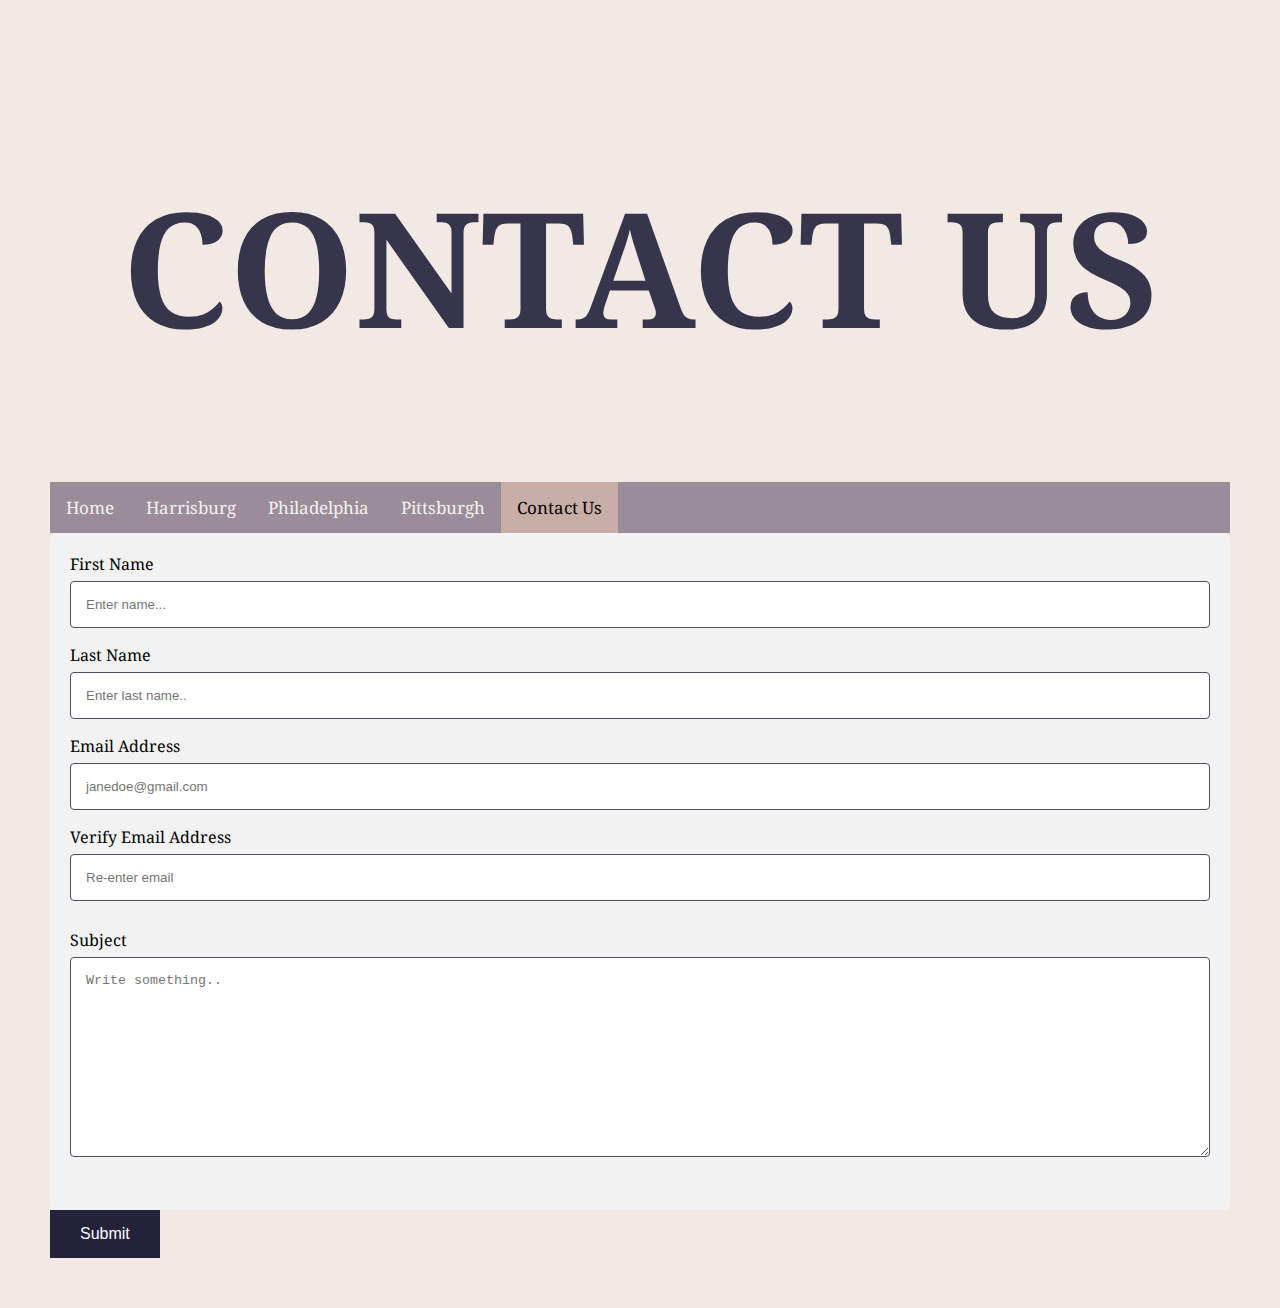
==== Contact.html @ 27f85c90 "Add files via upload" ====
<!DOCTYPE html>
<html lang="en">
<head>
    <meta charset="UTF-8">
    <meta name="viewport" content="width= , initial-scale=1.0">
    <title>Pennsylvania</title>
    <link rel ="stylesheet" href="style.css"/>
    <script src="script.js" defer></script>
</head>
<body>
    <h1> CONTACT US </h1>
    <div class="topnav">
        <a href="index.html"> Home</a>
        <a href="Harrisburg.html">Harrisburg</a>
        <a href="Philadelphia.html">Philadelphia</a>
        <a href="Pittsburgh.html">Pittsburgh</a>
        <a class="active" href="Contact.html">Contact Us</a>
    </div>
   <div class ="container">
    <form action="contact_page.php">
        <label for="fname">First Name</label>
        <input type="text" id="fname" name="firstname" placeholder="Enter name...">
        
        <label for="lname">Last Name</label>
        <input type="text" id="lname" name="lastname" placeholder="Enter last name..">
        
        <label for ="email">Email Address</label>
        <input type="text" id="email" name="emailaddress" placeholder="janedoe@gmail.com"
        
        <label for ="Verificationemail">Verify Email Address</label>
        <input type="text" id="veremail" name="Verifyemailaddress" placeholder="Re-enter email"
        
        <p></p>
    
        <label for="subject">Subject</label>
        <textarea id="subject" name="subject" placeholder="Write something.." style="height:200px"></textarea>
    </form>
   <div>
    <p></p>
   </div>
    </div>
        <div>
       <button type="submit"> Submit </button>
    
   </div>

</body>
</html>
---- style.css ----
@import url('https://fonts.googleapis.com/css2?family=Noto+Serif&display=swap');

@viewport {
    width: device-width;
    zoom: 1.0;
}

h1 {
    color: #22223B;
    font-size: 10rem;
    text-align: center;
    opacity: 0.9;

}
.topnav {
    background-color: #9A8C98;
    overflow: hidden;
}

.topnav a {
    float: left;
    color: #f2f2f2;
    text-align: center;
    padding: 14px 16px;
    text-decoration: none;
    font-size: 17px;
}

.topnav a:hover {
    background-color: #4A4E69;
    color: black;
}

.topnav a.active {
    background-color: #C9ADA7;
    color: black;
}

body {
    background-color: #F2E9E4;
    display: flex;
    flex-direction: column;
    font-family: "NOTO SERIF", serif;
    margin: 50px;
    min-height: 100vh;
    align-items: normal;
}

.pennsylvania{
    max-width: 100%;
    height: auto;
    
}

p {
    font-size:20px;
    text-align: justify;
    line-height: 1.5;
   
}

.slide-content{
    margin: 0 40px;
}
.card{
    width: 260px;
    height: 500px;
    border-radius: 25px;
    background-color: #FFF;
    float: left;
    margin: 0 15px 15px 0;
}


.image-content, 
.card-content{
    display: flex;
    flex-direction: column;
    align-items: center;
    padding: 10px 14px;
}

.image-content{
    position: relative;
    row-gap: 5px;
}
.overlay{
    position: absolute;
    left:0;
    top:0;
    height: 200px;
    width: 100%;
    background: #22223B;
    border-radius: 25px 25px 0 25px;

}
.card-img{
    position: relative;
    height: 150px;
    width: 150px;
    border-radius: 50%;
    background: #FFF;
    padding: 3px;
}

.card-img .card-img{
    height: 100%;
    width: 100%;
    object-fit: cover;
    border-radius: 50%;
    border: 4px solid #22223B;
   
}

.name{
    font-size:18px;
    font-weight: 500;
    color: #333;
}

.description{
    font-size: 14px;
    color: #707070;
    text-align: center;
}


table{
table-layout: fixed;
width: 100%;
padding-top: 15px
}

table, th, td{
    border: 2px solid;

}
th,td{
    padding: 20px;
}

input[type=text], select, textarea {
    width: 100%; 
    padding: 15px;
    border: 1px solid #4A4E69;
    border-radius: 4px; 
    box-sizing: border-box; 
    margin-top: 6px; 
    margin-bottom: 16px; 
    resize: vertical 
}

button{
    background-color: #22223B ;
    color: white;
    border: none;
    padding: 15px 30px;
    text-align: center;
    text-decoration: none;
    display: inline-block;
    font-size: 16px;
    cursor: pointer;
}
  
  .container {
    border-radius: 5px;
    background-color: #f2f2f2;
    padding: 20px;
  }

p{
    font-size: 12px;
}
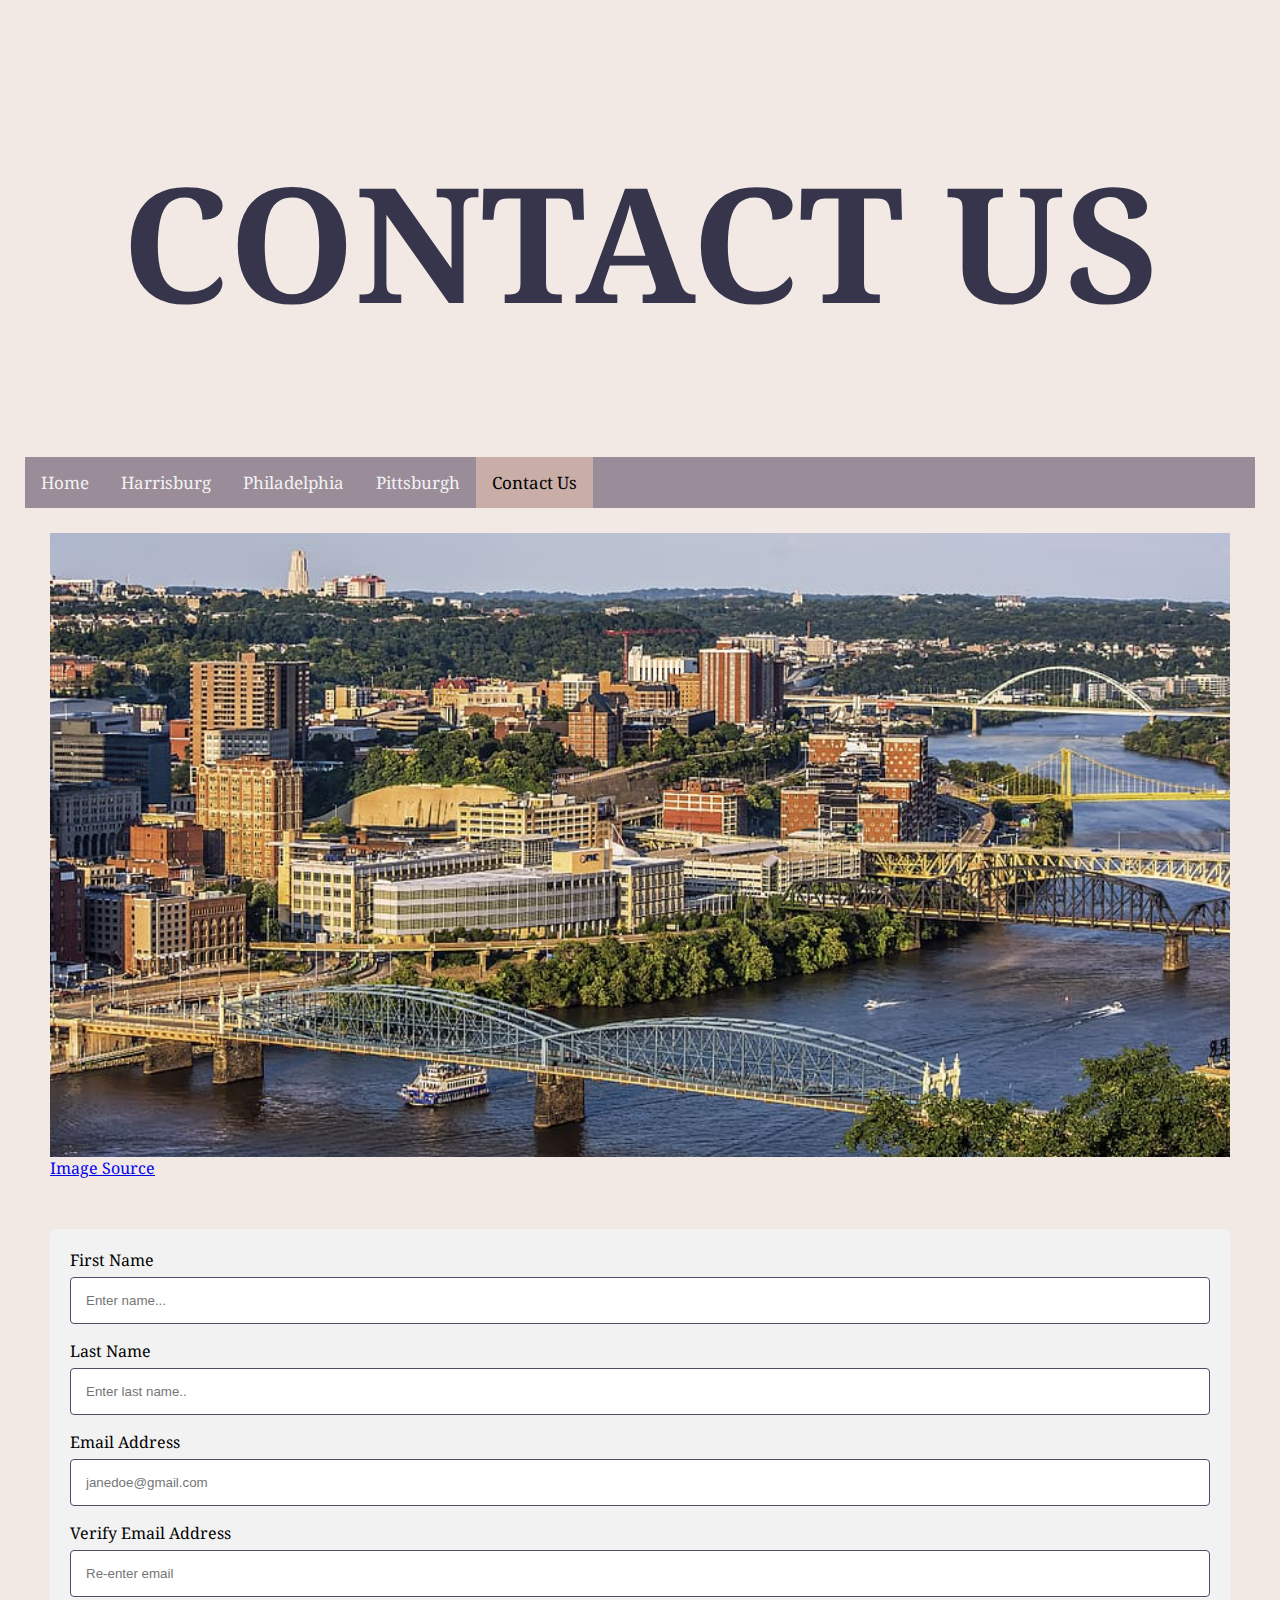
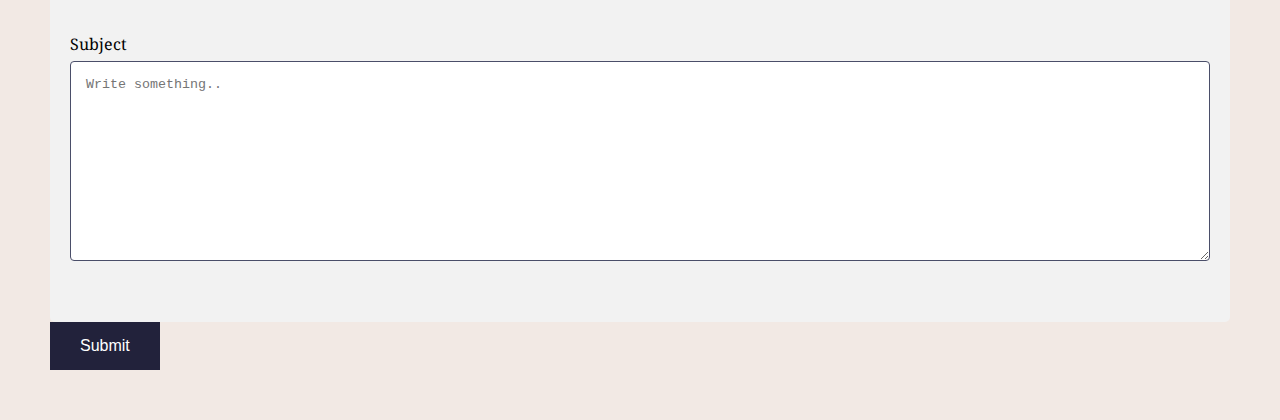
==== commit 438f326b: "Add files via upload" ====
--- a/Contact.html
+++ b/Contact.html
@@ -7,42 +7,51 @@
     <link rel ="stylesheet" href="style.css"/>
     <script src="script.js" defer></script>
 </head>
+    <h1> CONTACT US </h1>
 <body>
-    <h1> CONTACT US </h1>
-    <div class="topnav">
-        <a href="index.html"> Home</a>
-        <a href="Harrisburg.html">Harrisburg</a>
-        <a href="Philadelphia.html">Philadelphia</a>
-        <a href="Pittsburgh.html">Pittsburgh</a>
-        <a class="active" href="Contact.html">Contact Us</a>
+    <nav>
+        <div class="topnav">
+            <a href="index.html"> Home</a>
+            <a href="Harrisburg.html">Harrisburg</a>
+            <a href="Philadelphia.html">Philadelphia</a>
+            <a href="Pittsburgh.html">Pittsburgh</a>
+            <a class="active" href="Contact.html">Contact Us</a>
+        </div>
+    </nav>
+    <aside>
+        <div class ="pennsylvania"> </div>
+        <img src="images/pennsylvania_bridge.jpeg" alt="Image of city in Pennsylvania">
+        <a href="https://pixabay.com/photos/pittsburgh-city-bridges-buildings-4391374/"> Image Source </a>
     </div>
-   <div class ="container">
-    <form action="contact_page.php">
-        <label for="fname">First Name</label>
-        <input type="text" id="fname" name="firstname" placeholder="Enter name...">
+    </aside>
+    <main>
+        <div class ="container">
+            <form action="contact_page.php">
+                <label for="fname">First Name</label>
+                <input type="text" id="fname" name="firstname" placeholder="Enter name...">
+                
+                <label for="lname">Last Name</label>
+                <input type="text" id="lname" name="lastname" placeholder="Enter last name..">
+                
+                <label for ="email">Email Address</label>
+                <input type="text" id="email" name="emailaddress" placeholder="janedoe@gmail.com"
+                
+                <label for ="Verificationemail">Verify Email Address</label>
+                <input type="text" id="veremail" name="Verifyemailaddress" placeholder="Re-enter email"
+                
+                <p></p>
+            
+                <label for="subject">Subject</label>
+                <textarea id="subject" name="subject" placeholder="Write something.." style="height:200px"></textarea>
+            </form>
+        <div>
+            <p></p>
+        </div>
+            </div>
+                <div>
+            <button type="submit"> Submit </button>
         
-        <label for="lname">Last Name</label>
-        <input type="text" id="lname" name="lastname" placeholder="Enter last name..">
-        
-        <label for ="email">Email Address</label>
-        <input type="text" id="email" name="emailaddress" placeholder="janedoe@gmail.com"
-        
-        <label for ="Verificationemail">Verify Email Address</label>
-        <input type="text" id="veremail" name="Verifyemailaddress" placeholder="Re-enter email"
-        
-        <p></p>
-    
-        <label for="subject">Subject</label>
-        <textarea id="subject" name="subject" placeholder="Write something.." style="height:200px"></textarea>
-    </form>
-   <div>
-    <p></p>
-   </div>
-    </div>
-        <div>
-       <button type="submit"> Submit </button>
-    
-   </div>
-
+        </div>
+    </main>
 </body>
 </html>--- a/style.css
+++ b/style.css
@@ -36,13 +36,13 @@
     color: black;
 }
 
-body {
+body, main, aside{
     background-color: #F2E9E4;
     display: flex;
     flex-direction: column;
     font-family: "NOTO SERIF", serif;
-    margin: 50px;
-    min-height: 100vh;
+    margin: 25px;
+    min-height: 50vh;
     align-items: normal;
 }
 
@@ -128,7 +128,7 @@
 table{
 table-layout: fixed;
 width: 100%;
-padding-top: 15px
+padding-top: 0px
 }
 
 table, th, td{
@@ -168,6 +168,3 @@
     padding: 20px;
   }
 
-p{
-    font-size: 12px;
-}